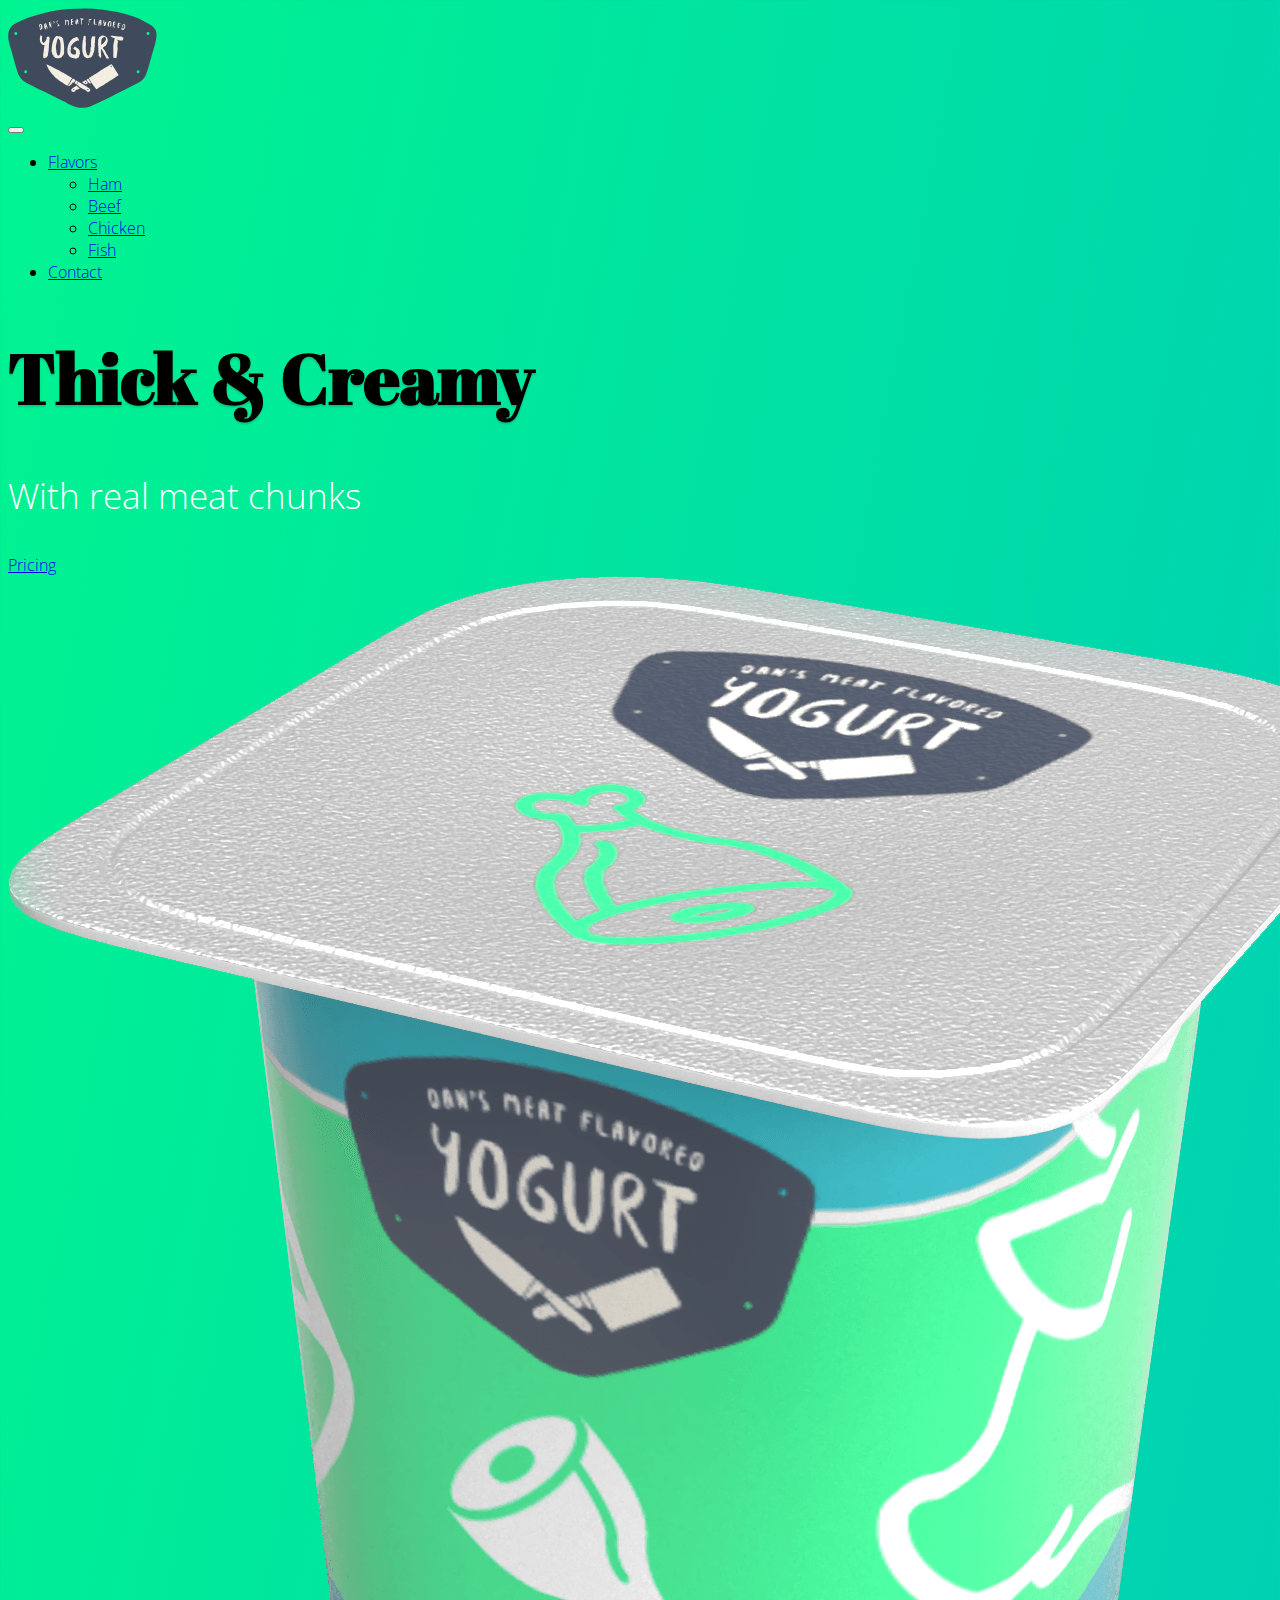
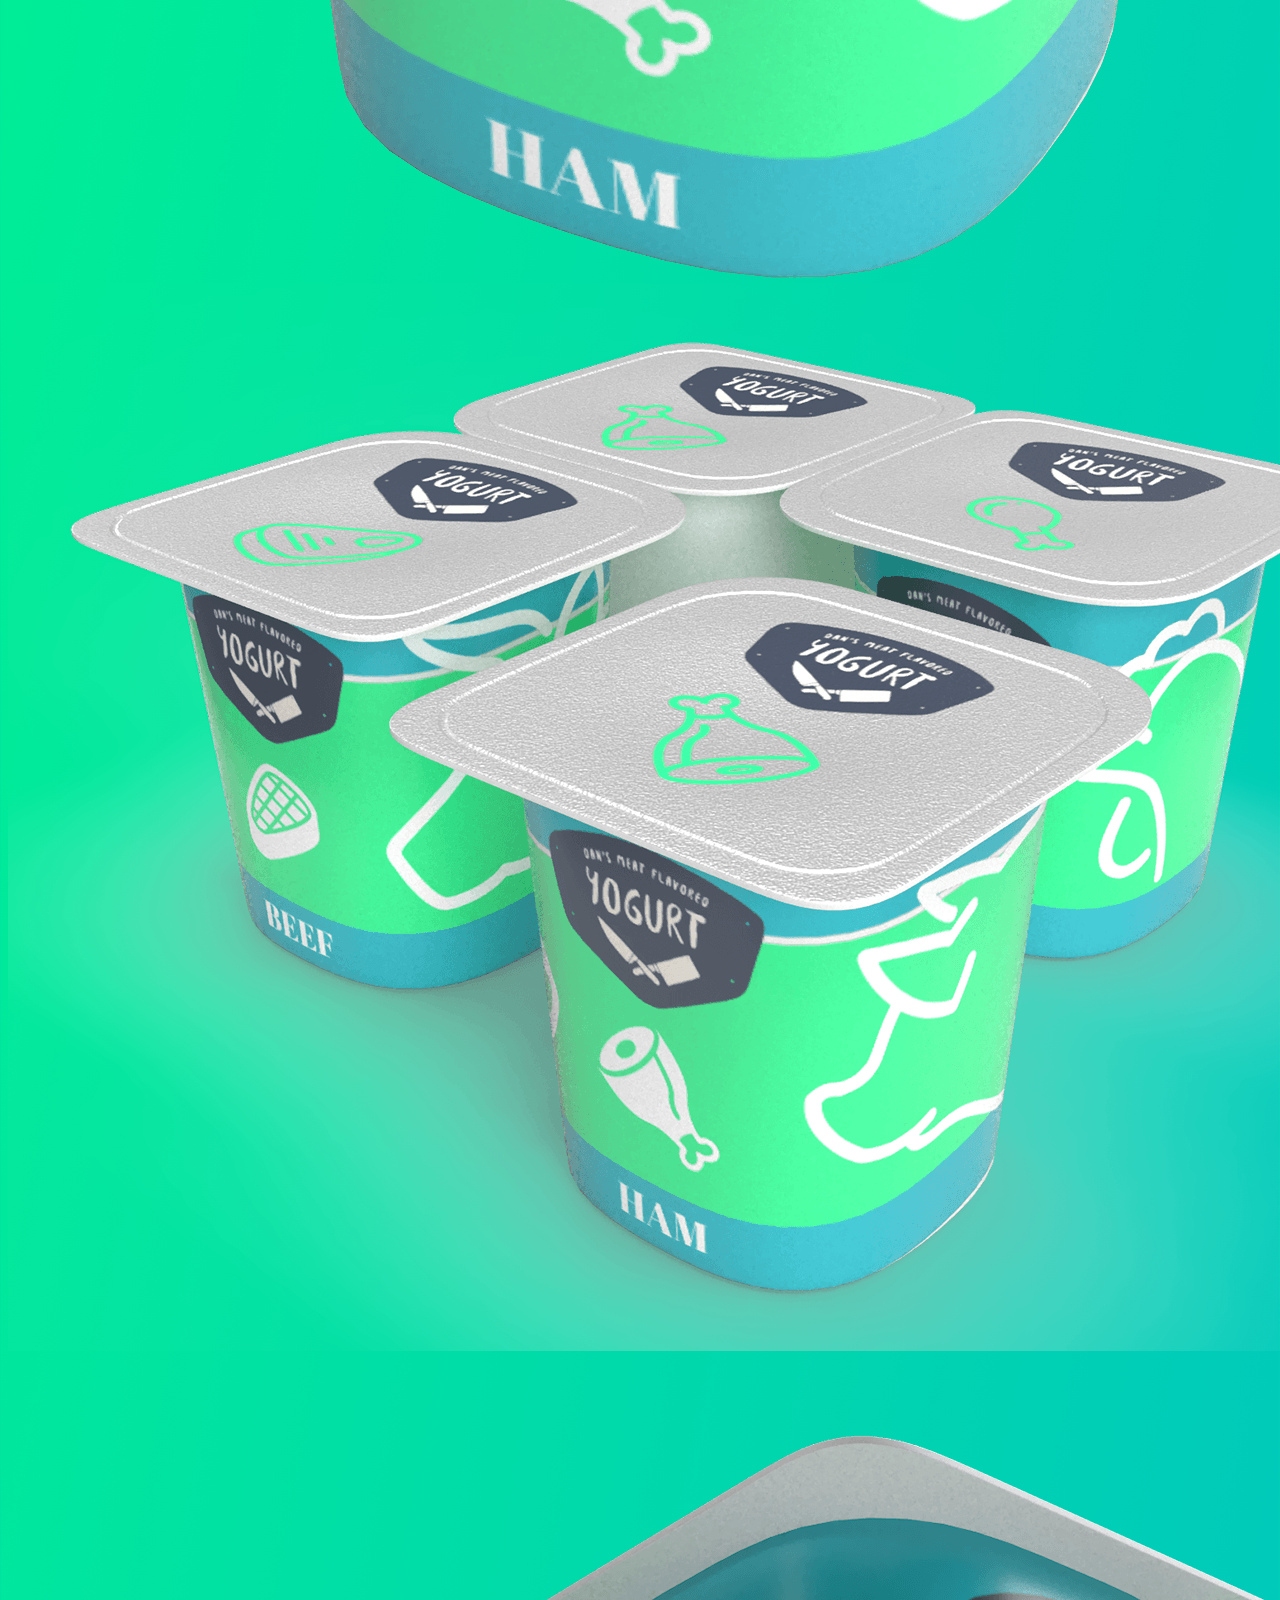
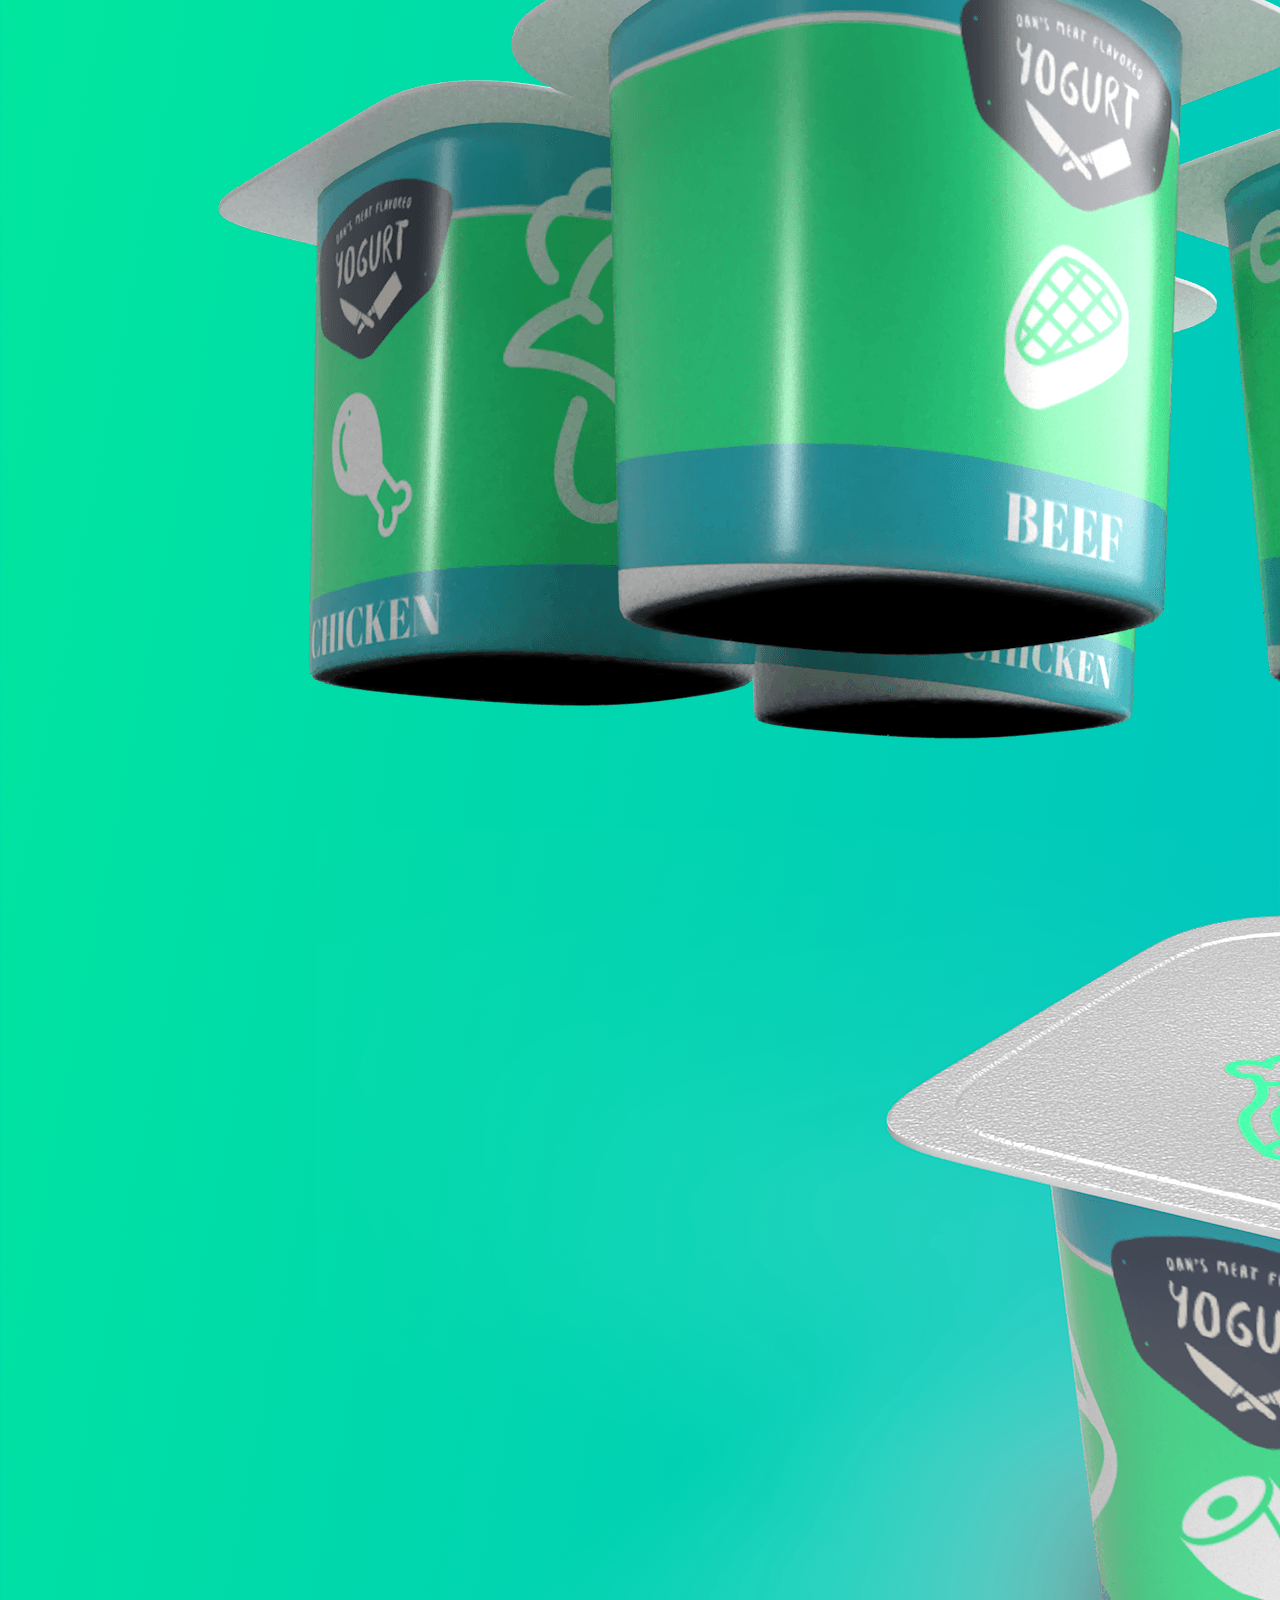
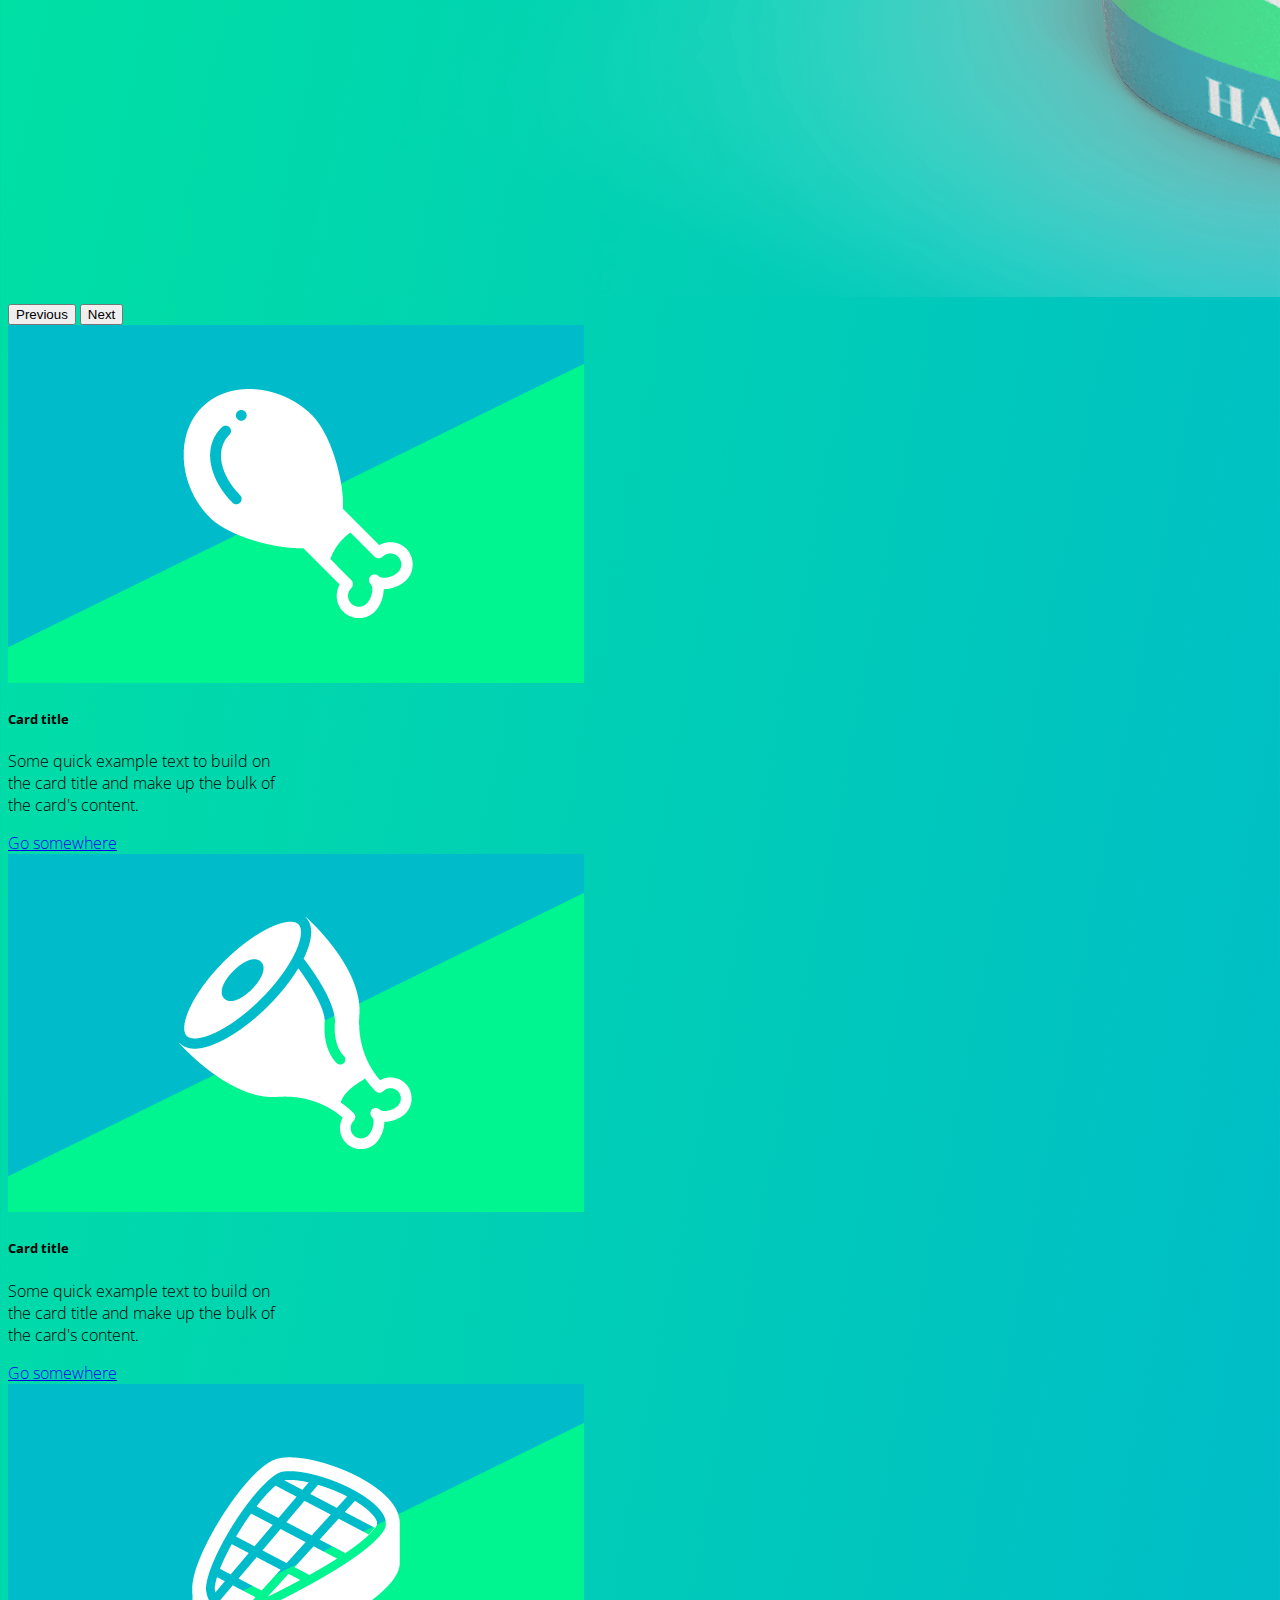
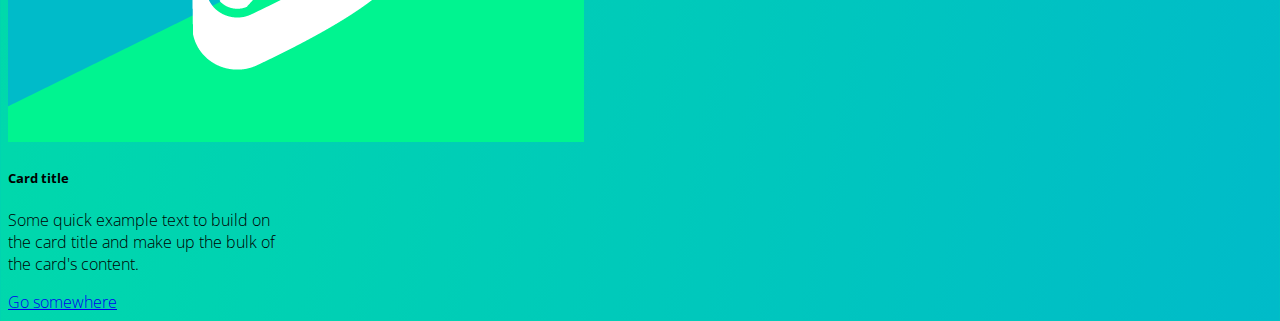
==== Project4/index.html @ e426e1fa "nav style" ====
<!DOCTYPE html>
<html lang="en">

<head>
  <meta charset="UTF-8">
  <meta http-equiv="X-UA-Compatible" content="IE=edge">
  <meta name="viewport" content="width=device-width, initial-scale=1.0">
  <title>Document</title>
  <link href="https://cdn.jsdelivr.net/npm/bootstrap@5.1.3/dist/css/bootstrap.min.css" rel="stylesheet" integrity="sha384-1BmE4kWBq78iYhFldvKuhfTAU6auU8tT94WrHftjDbrCEXSU1oBoqyl2QvZ6jIW3" crossorigin="anonymous">
  <link rel="preconnect" href="https://fonts.googleapis.com">
  <link rel="preconnect" href="https://fonts.gstatic.com" crossorigin>
  <link href="https://fonts.googleapis.com/css2?family=Abril+Fatface&family=Open+Sans:wght@300;700&display=swap" rel="stylesheet">
  <link rel="stylesheet" href="style.css">
</head>

<body>

  <div class="container">

    <nav class="navbar navbar-expand-lg navbar-dark">

      <div class="container-fluid">

        <nav class="navbar navbar-light">
          <div class="container">
            <a class="navbar-brand" href="index.html">
              <img src="images/logo-dans-meat-yogurt.svg" alt="Dan's meat yogurt logo" height="100" width="auto">
            </a>
          </div>
        </nav>

        <button class="navbar-toggler" type="button" data-bs-toggle="collapse" data-bs-target="#navbarSupportedContent"
        aria-controls="navbarSupportedContent" aria-expanded="false" aria-label="Toggle navigation">

          <span class="navbar-toggler-icon"></span>
        
        </button>

        <div class="collapse navbar-collapse" id="navbarSupportedContent">

          <ul class="navbar-nav ms-auto">

            <li class="nav-item dropdown btn btn-outline-light me-4" style="width: 110px;">
              <a class="nav-link dropdown-toggle text-white" href="#" id="navbarDropdown" role="button" data-bs-toggle="dropdown" aria-expanded="true">Flavors</a>

              <ul class="dropdown-menu" aria-labelledby="navbarDropdown">
                <li><a class="dropdown-item" href="#">Ham</a></li>
                <li><a class="dropdown-item" href="#">Beef</a></li>
                <li><a class="dropdown-item" href="#">Chicken</a></li>
                <li><a class="dropdown-item" href="#">Fish</a></li>
              </ul>
            </li>

            <li class="nav-item btn btn-outline-light" style="width: 110px;">
              <a class="nav-link text-white" href="#">Contact</a>
            </li>

          </ul>

        </div>

      </div>

    </nav>

    <div class="jumbotron mt-5">

      <div class="row">

        <div class="col-12 col-md-7 text-center text-md-start">

          <h1 class="display-3 text-white drop-shadow">Thick & Creamy</h1>

          <p class="lead">With real meat chunks</p>

          <a class="btn btn-outline-light btn-lg mt-4 px-5 py-3 mb-5 mb-md-0" href="#" role="button">Pricing</a>

        </div>

        <div class="col-12 col-md-5">

          <img src="images/hero1.png" class="img-fluid" alt="Dan's meat yoguts">

        </div>

      </div>

    </div>

    <div id="carouselExampleControls" class="carousel slide" data-bs-ride="carousel">

      <div class="carousel-inner">

        <div class="carousel-item active">
          <img src="images/yogurt-1.png" class="d-block w-100" alt="...">
        </div>

        <div class="carousel-item">
          <img src="images/yogurt-2.png" class="d-block w-100" alt="...">
        </div>

        <div class="carousel-item">
          <img src="images/yogurt-3.png" class="d-block w-100" alt="...">
        </div>

      </div>

      <button class="carousel-control-prev" type="button" data-bs-target="#carouselExampleControls" data-bs-slide="prev">

        <span class="carousel-control-prev-icon" aria-hidden="true"></span>
        <span class="visually-hidden">Previous</span>

      </button>

      <button class="carousel-control-next" type="button" data-bs-target="#carouselExampleControls" data-bs-slide="next">

        <span class="carousel-control-next-icon" aria-hidden="true"></span>
        <span class="visually-hidden">Next</span>

      </button>

    </div>

    <div class="card" style="width: 18rem;">

      <img src="images/product1.png" class="card-img-top" alt="...">

      <div class="card-body">

        <h5 class="card-title">Card title</h5>

        <p class="card-text">Some quick example text to build on the card title and make up the bulk of the card's content.</p>

        <a href="#" class="btn btn-primary">Go somewhere</a>

      </div>

    </div>

    <div class="card" style="width: 18rem;">

      <img src="images/product2.png" class="card-img-top" alt="...">

      <div class="card-body">

        <h5 class="card-title">Card title</h5>

        <p class="card-text">Some quick example text to build on the card title and make up the bulk of the card's content.</p>

        <a href="#" class="btn btn-primary">Go somewhere</a>

      </div>

    </div>

    <div class="card" style="width: 18rem;">

      <img src="images/product3.png" class="card-img-top" alt="...">

      <div class="card-body">

        <h5 class="card-title">Card title</h5>

        <p class="card-text">Some quick example text to build on the card title and make up the bulk of the card's content.</p>

        <a href="#" class="btn btn-primary">Go somewhere</a>

      </div>

    </div>

  </div>


  <script src="https://cdn.jsdelivr.net/npm/bootstrap@5.1.3/dist/js/bootstrap.bundle.min.js" integrity="sha384-ka7Sk0Gln4gmtz2MlQnikT1wXgYsOg+OMhuP+IlRH9sENBO0LRn5q+8nbTov4+1p" crossorigin="anonymous"></script>

  <script src="https://cdn.jsdelivr.net/npm/@popperjs/core@2.10.2/dist/umd/popper.min.js" integrity="sha384-7+zCNj/qJ95wo16oMtfsKbZ9ccEh31eOz1HGyDuCQ6wgnyJNSYdrPa03rtR1zdB" crossorigin="anonymous"></script>

  <script src="https://cdn.jsdelivr.net/npm/bootstrap@5.1.3/dist/js/bootstrap.min.js" integrity="sha384-QJHtvGhmr9XOIpI6YVutG+2QOK9T+ZnN4kzFN1RtK3zEFEIsxhlmWl5/YESvpZ13" crossorigin="anonymous"></script>

</body>

</html>
---- Project4/style.css ----
body {
    font-family: 'Open Sans', sans-serif;
    font-weight: 300;
    background-image: linear-gradient(to bottom right, #00F490, #00BBC9);
}

h1 {
    font-family: 'Abril Fatface', cursive;
    font-size: 4.375rem;
}

.drop-shadow {
    text-shadow: 0px 2px 2px rgba(0, 0, 0, 0.153);
}

.lead {
    color: white;
    font-size: 2.2rem;
}

.btn-outline-light {
    border-color: white;
}

.btn-outline-light:hover {
    background-color: rgba(255, 255, 255, 0.201);
}
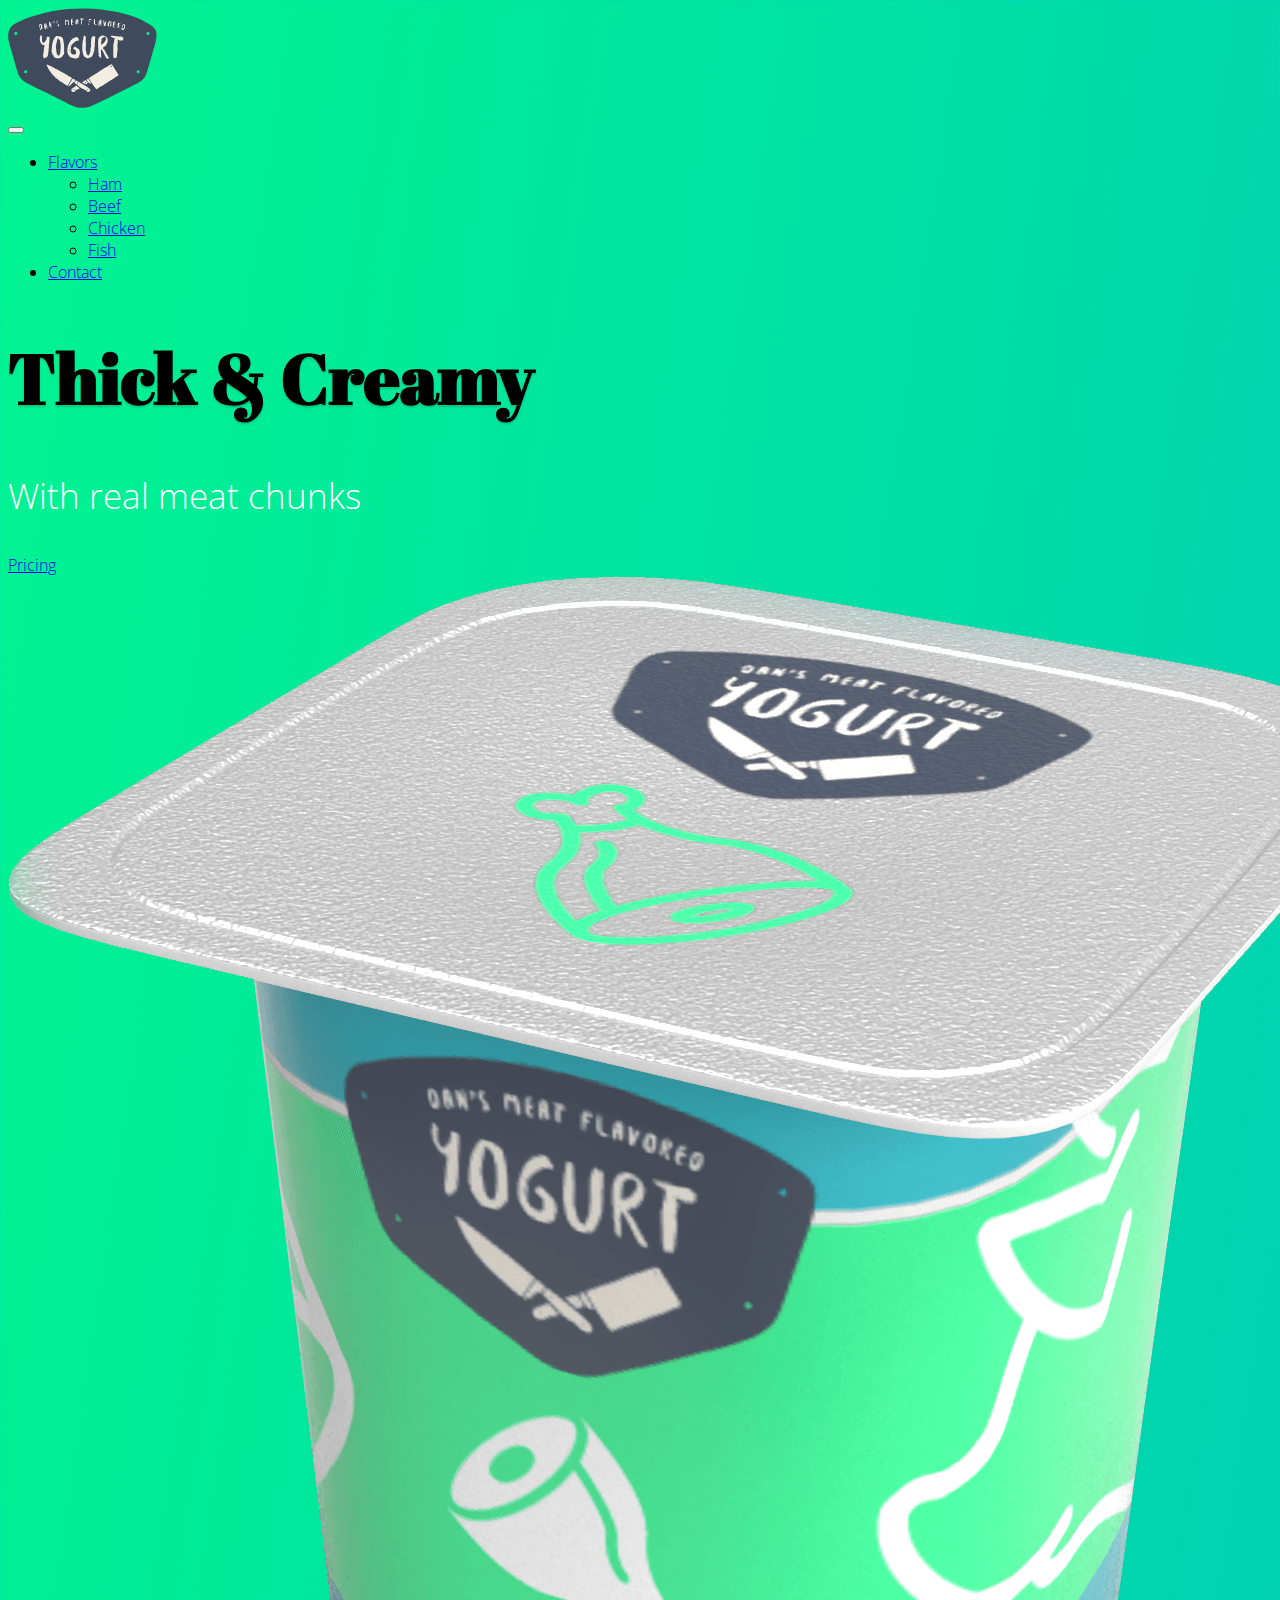
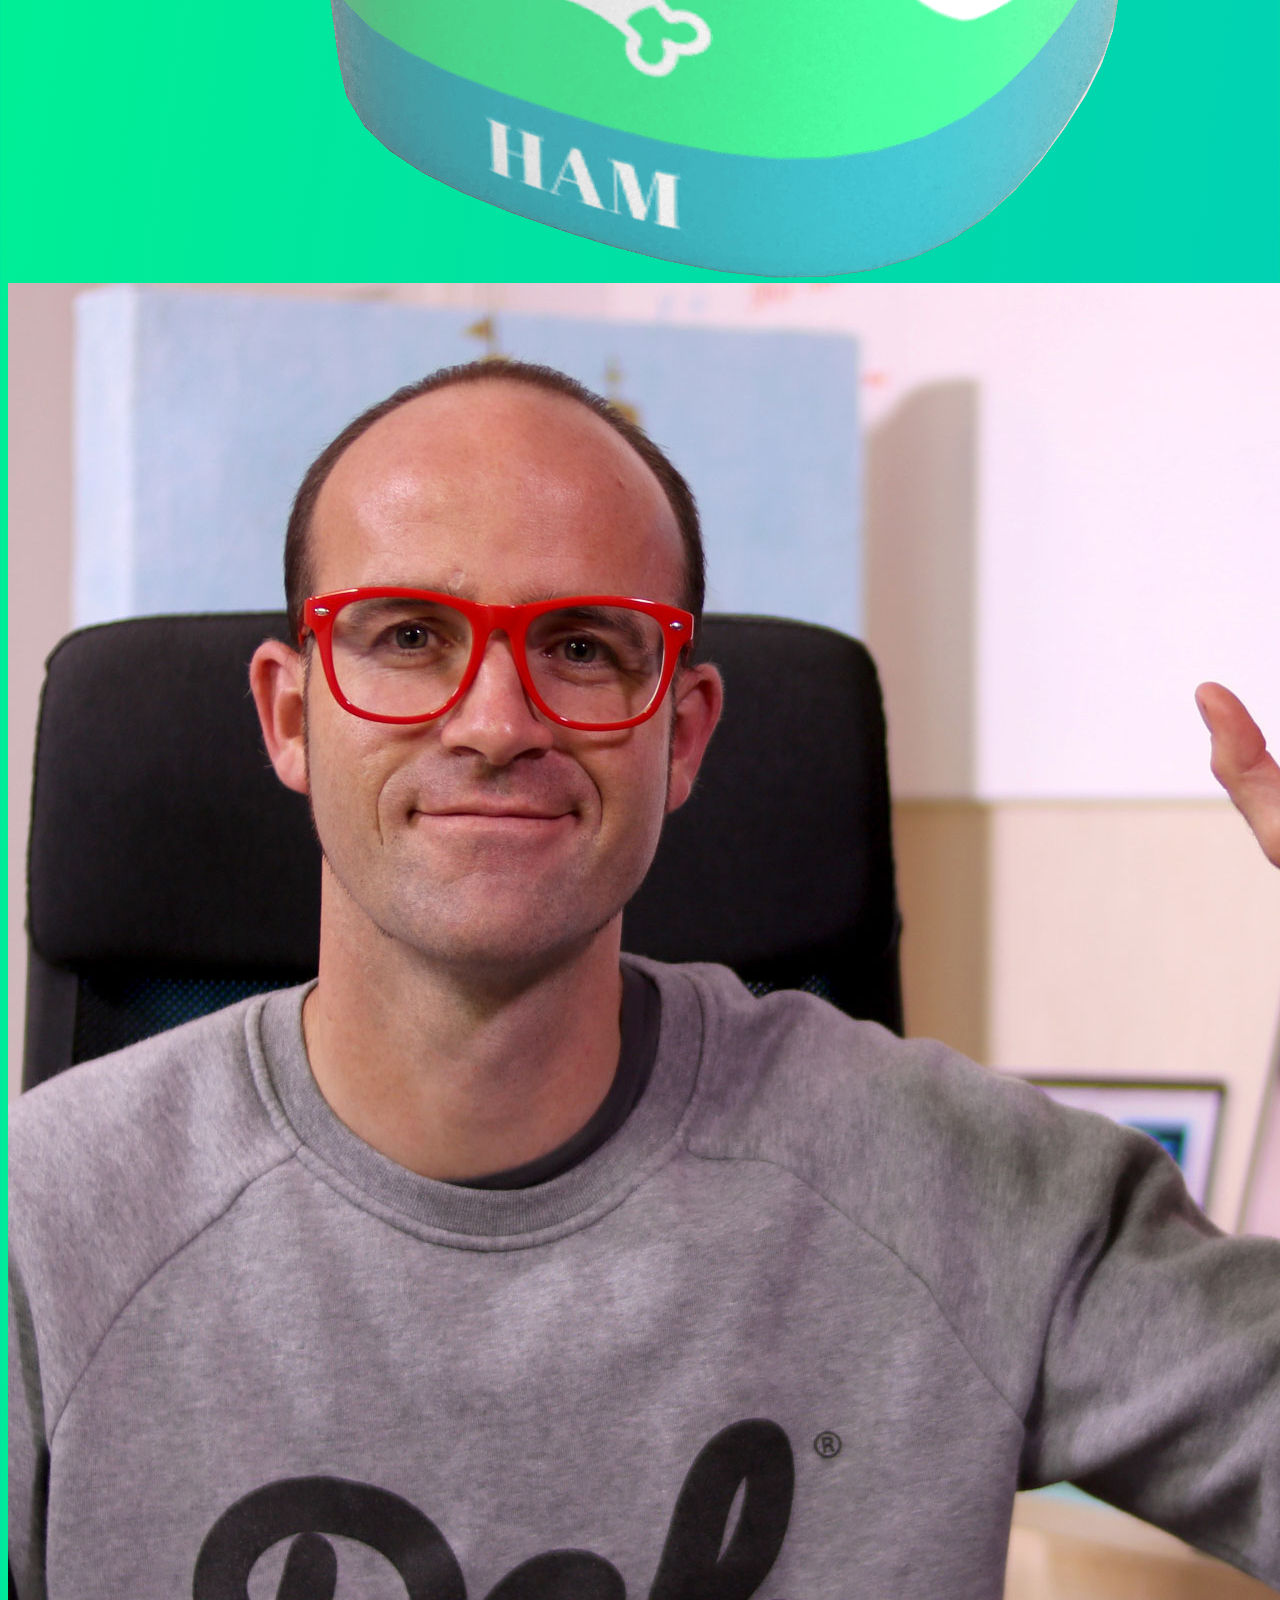
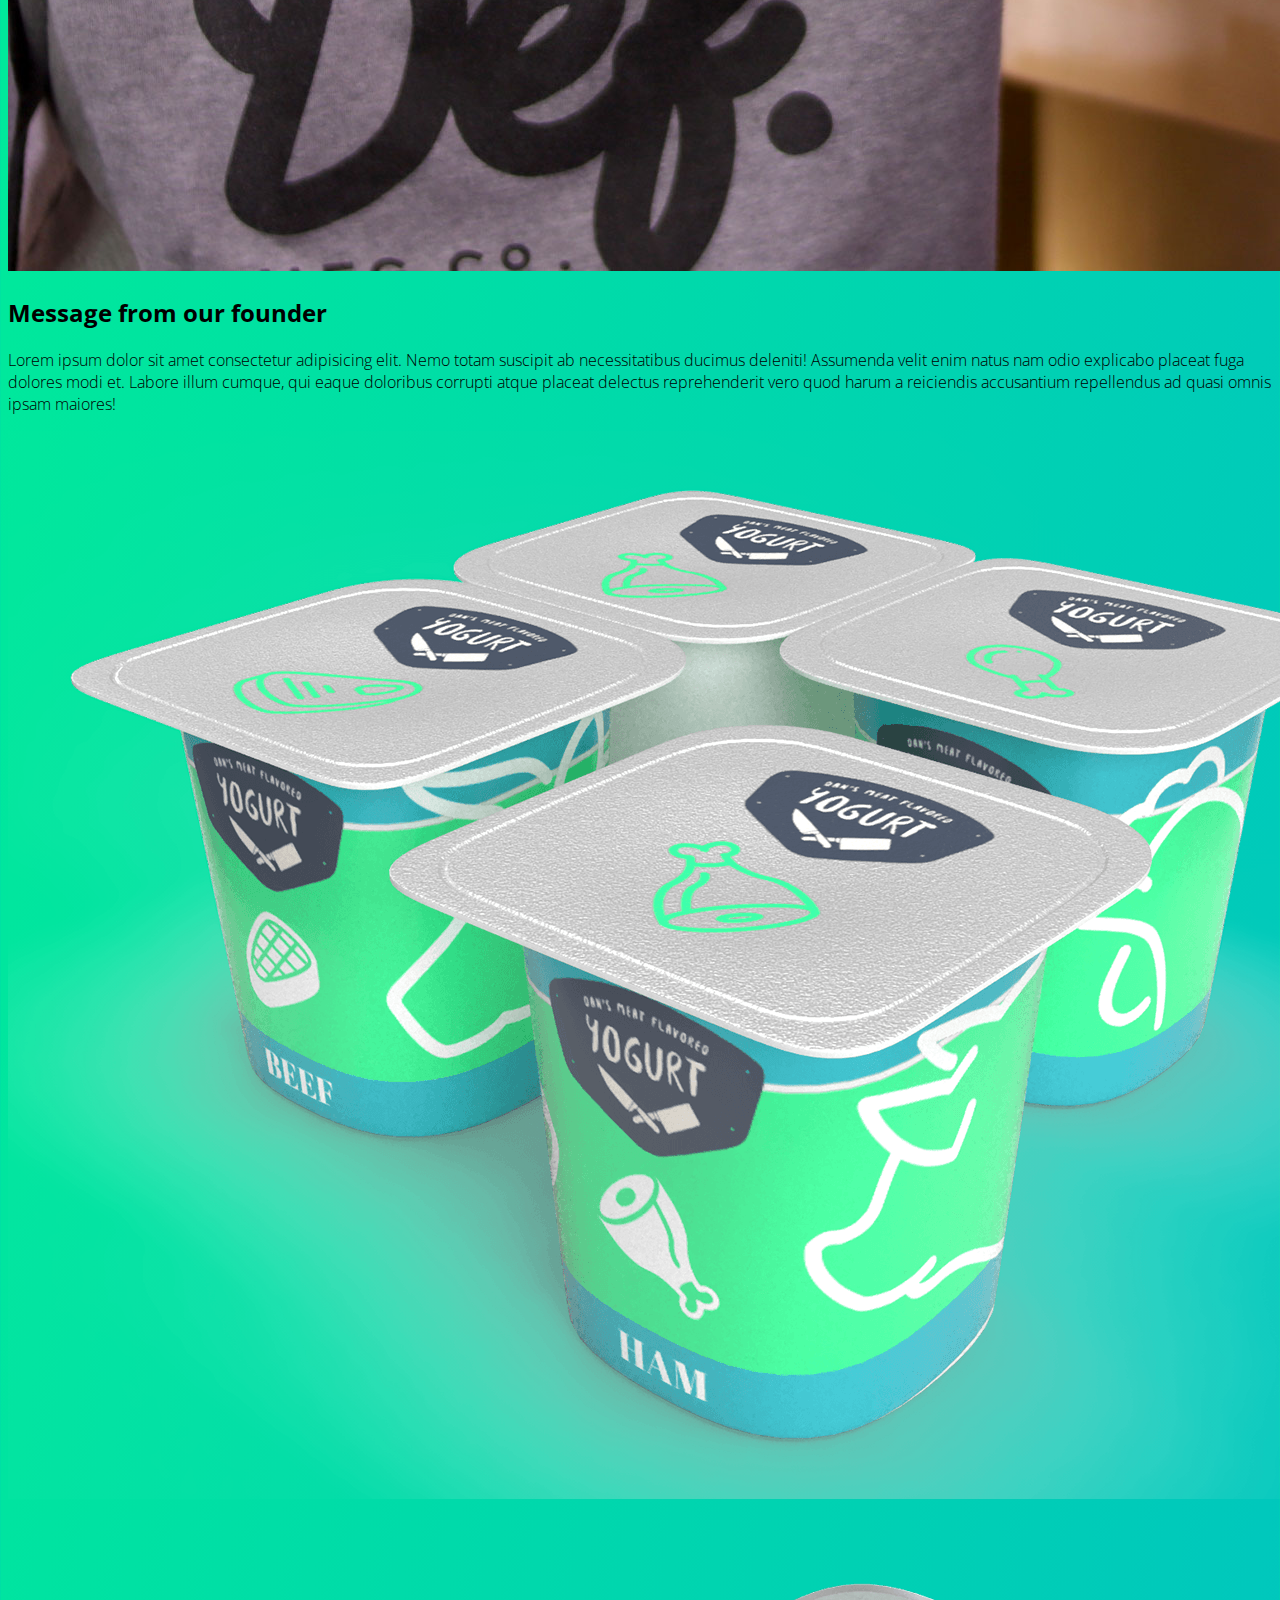
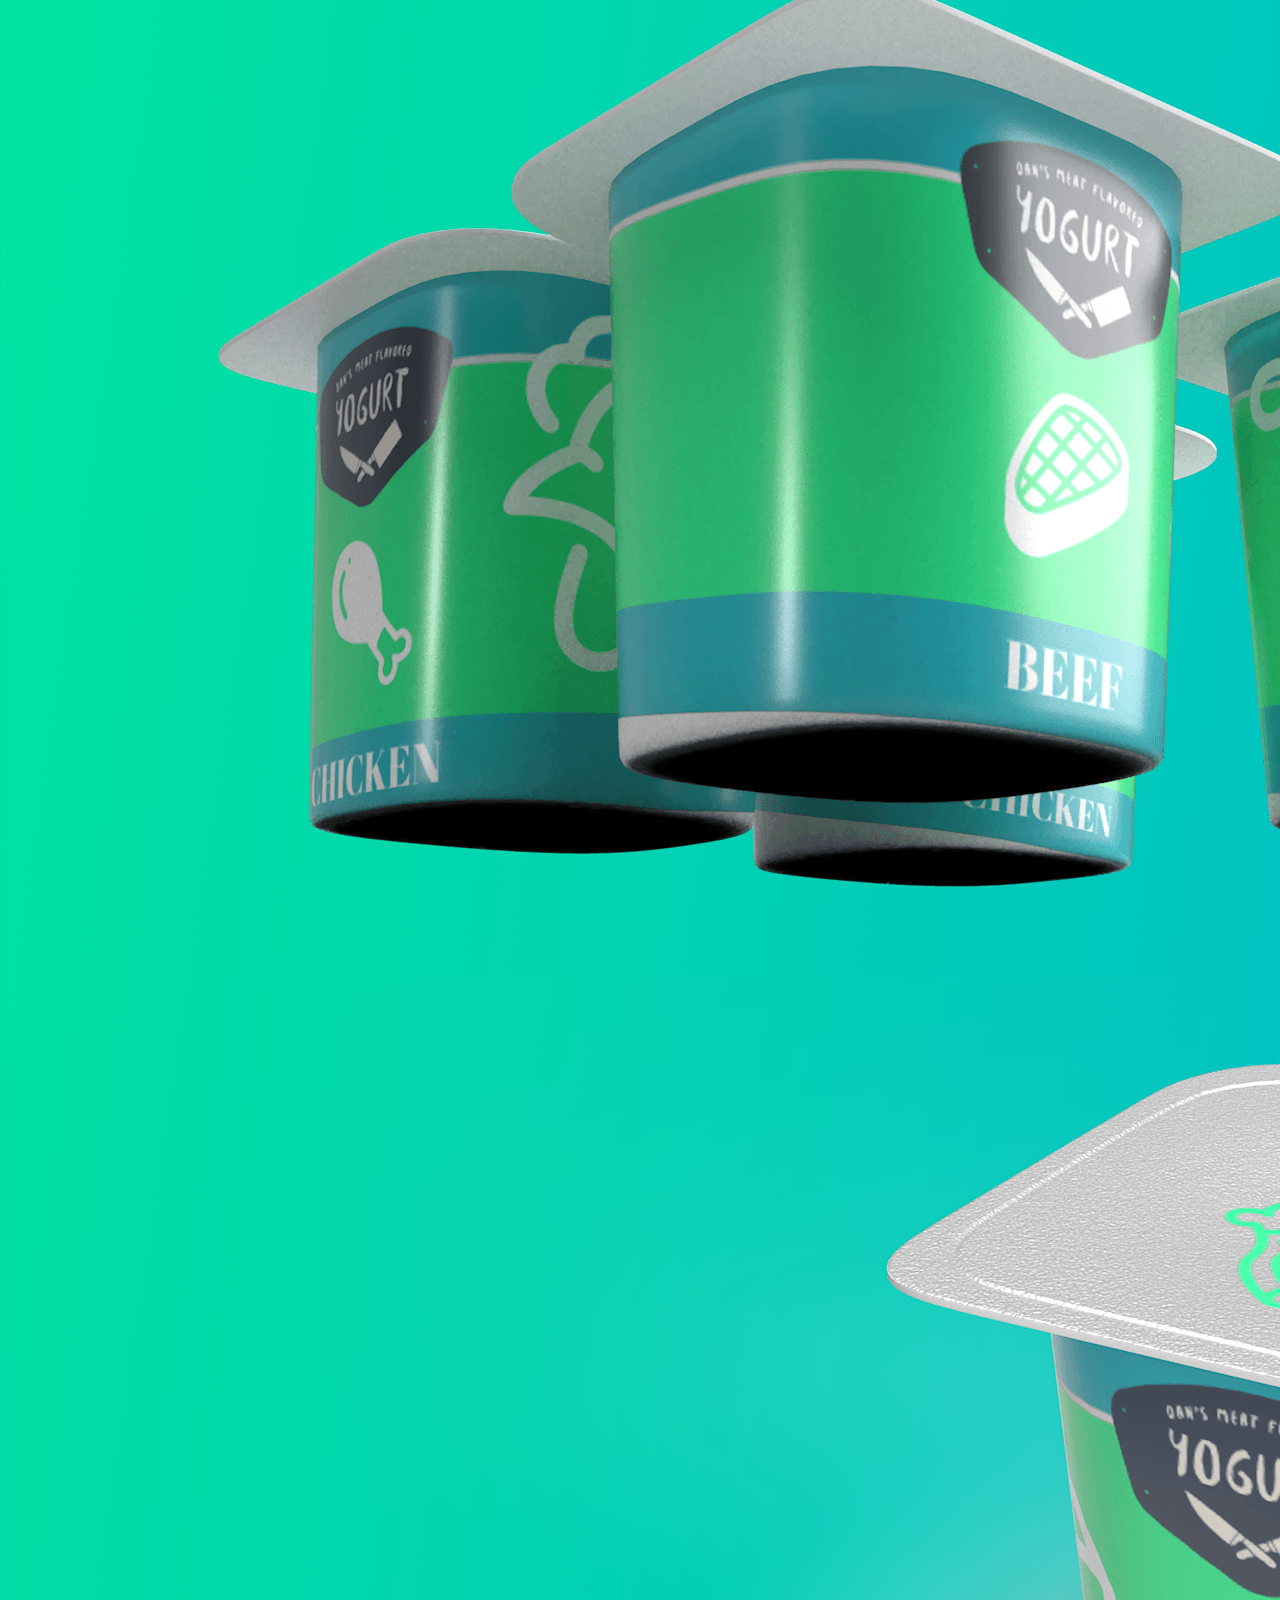
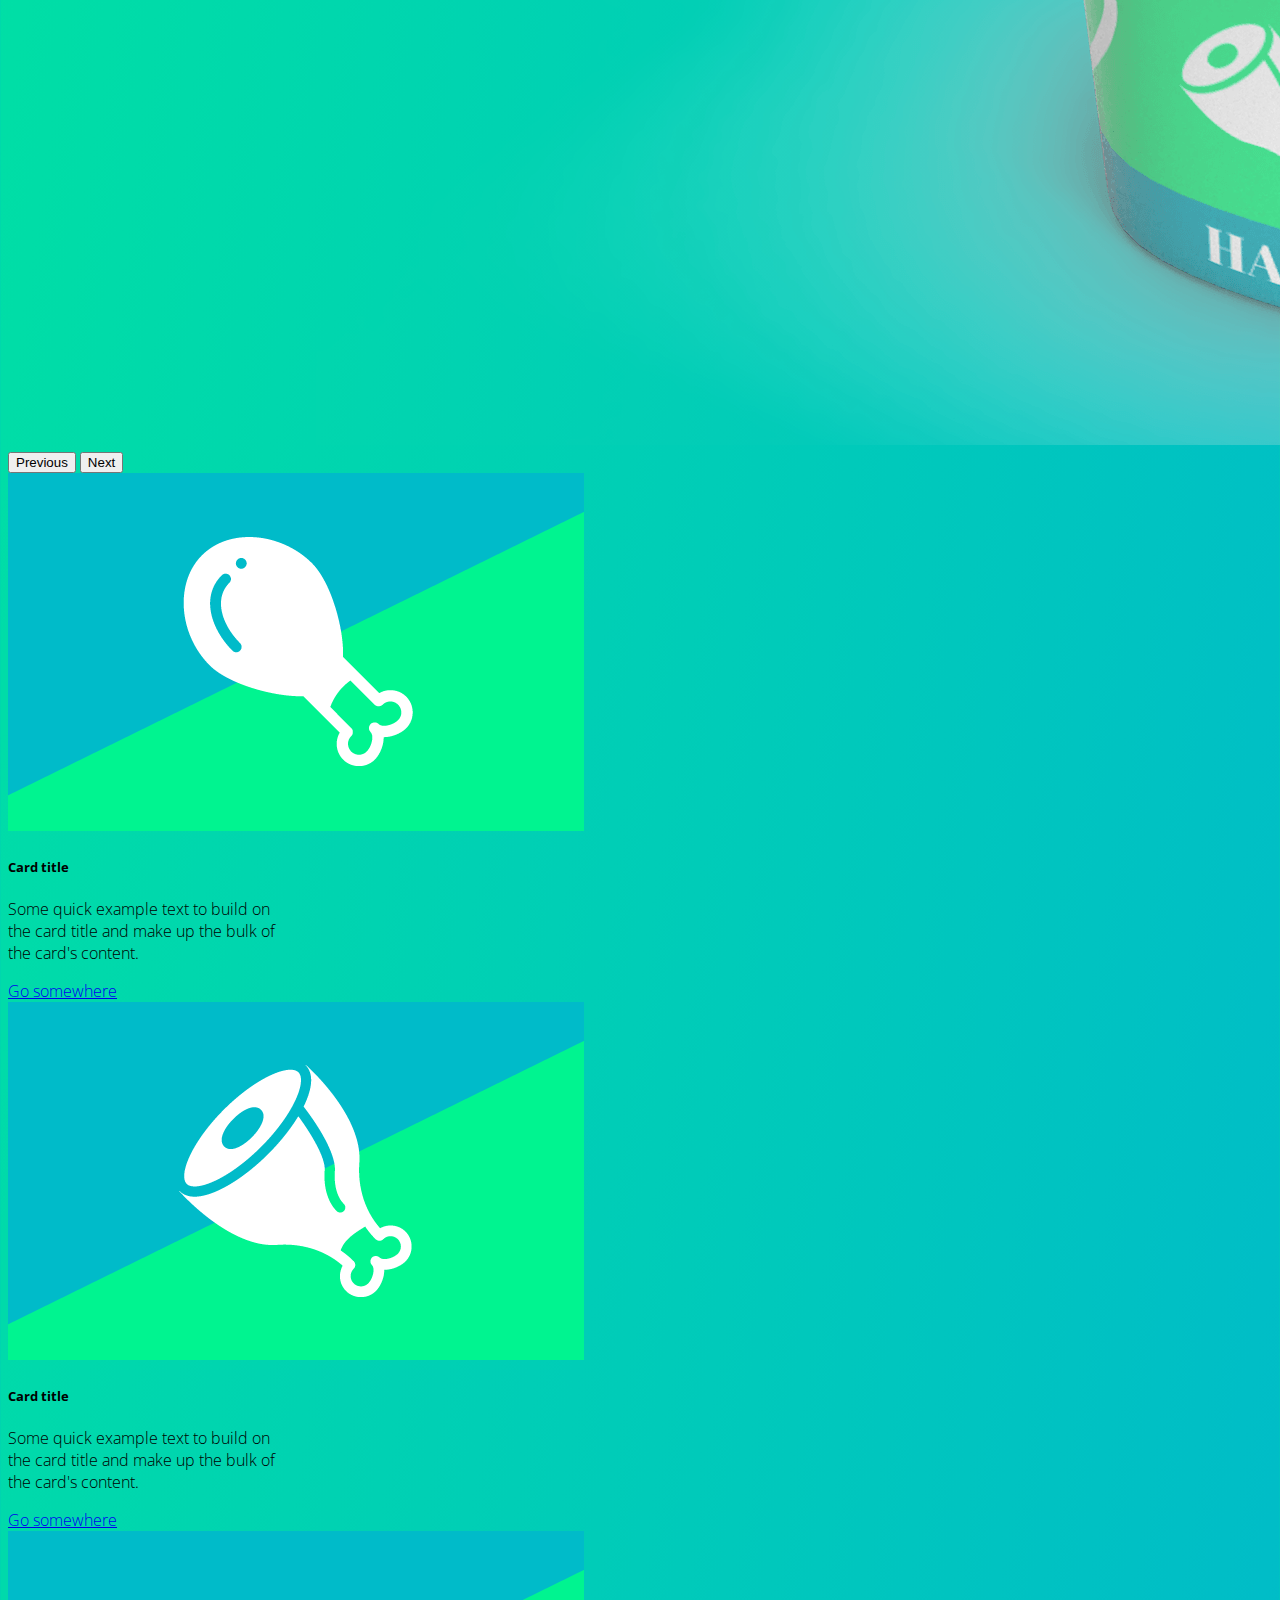
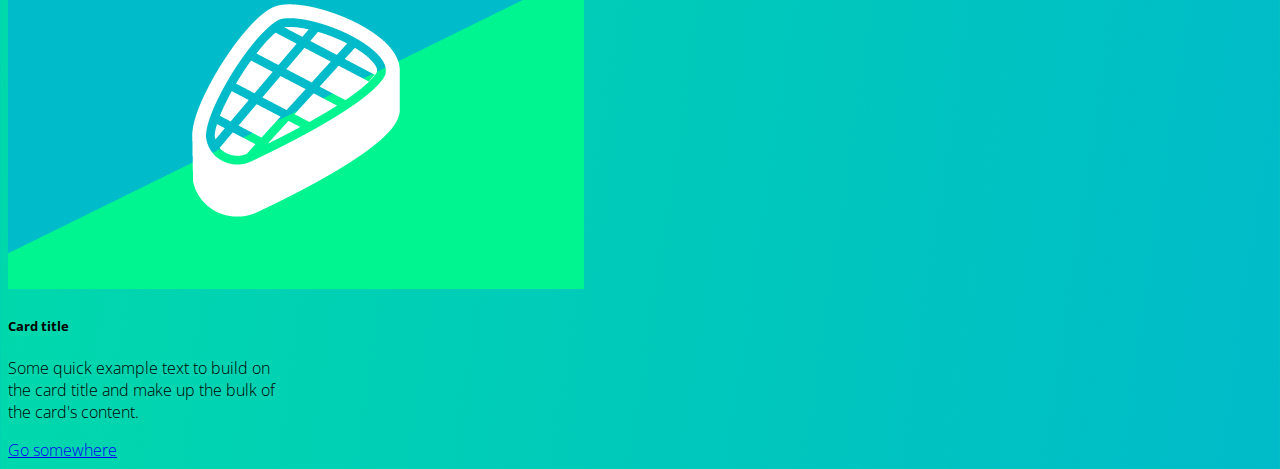
==== commit 8cd41bba: "col image" ====
--- a/Project4/index.html
+++ b/Project4/index.html
@@ -17,7 +17,7 @@
 
   <div class="container">
 
-    <nav class="navbar navbar-expand-lg navbar-dark">
+    <nav class="navbar navbar-expand-lg navbar-dark sticky-top">
 
       <div class="container-fluid">
 
@@ -38,10 +38,10 @@
 
         <div class="collapse navbar-collapse" id="navbarSupportedContent">
 
-          <ul class="navbar-nav ms-auto">
+          <ul class="navbar-nav ms-auto float-end">
 
             <li class="nav-item dropdown btn btn-outline-light me-4" style="width: 110px;">
-              <a class="nav-link dropdown-toggle text-white" href="#" id="navbarDropdown" role="button" data-bs-toggle="dropdown" aria-expanded="true">Flavors</a>
+              <a class="nav-link dropdown-toggle text-white" href="#" id="navbarDropdown" role="button" data-bs-toggle="dropdown" aria-expanded="false">Flavors</a>
 
               <ul class="dropdown-menu" aria-labelledby="navbarDropdown">
                 <li><a class="dropdown-item" href="#">Ham</a></li>
@@ -87,6 +87,28 @@
 
     </div>
 
+    <!-- Founders Message -->
+
+    <div class="row">
+
+      <div class="col-12 col-md-4">
+        <img src="images/headshot-dan.jpg" class="img-fluid" alt="Daniel Walter Scott">
+      </div>
+
+      <div class="col-12 col-md-8 bg-white p-5 d-flex align-items-center">
+
+        <div class="founder">
+
+          <h2>Message from our founder</h2>
+
+          <p>Lorem ipsum dolor sit amet consectetur adipisicing elit. Nemo totam suscipit ab necessitatibus ducimus deleniti! Assumenda velit enim natus nam odio explicabo placeat fuga dolores modi et. Labore illum cumque, qui eaque doloribus corrupti atque placeat delectus reprehenderit vero quod harum a reiciendis accusantium repellendus ad quasi omnis ipsam maiores!</p>
+
+        </div>
+
+      </div>
+
+    </div>
+
     <div id="carouselExampleControls" class="carousel slide" data-bs-ride="carousel">
 
       <div class="carousel-inner">
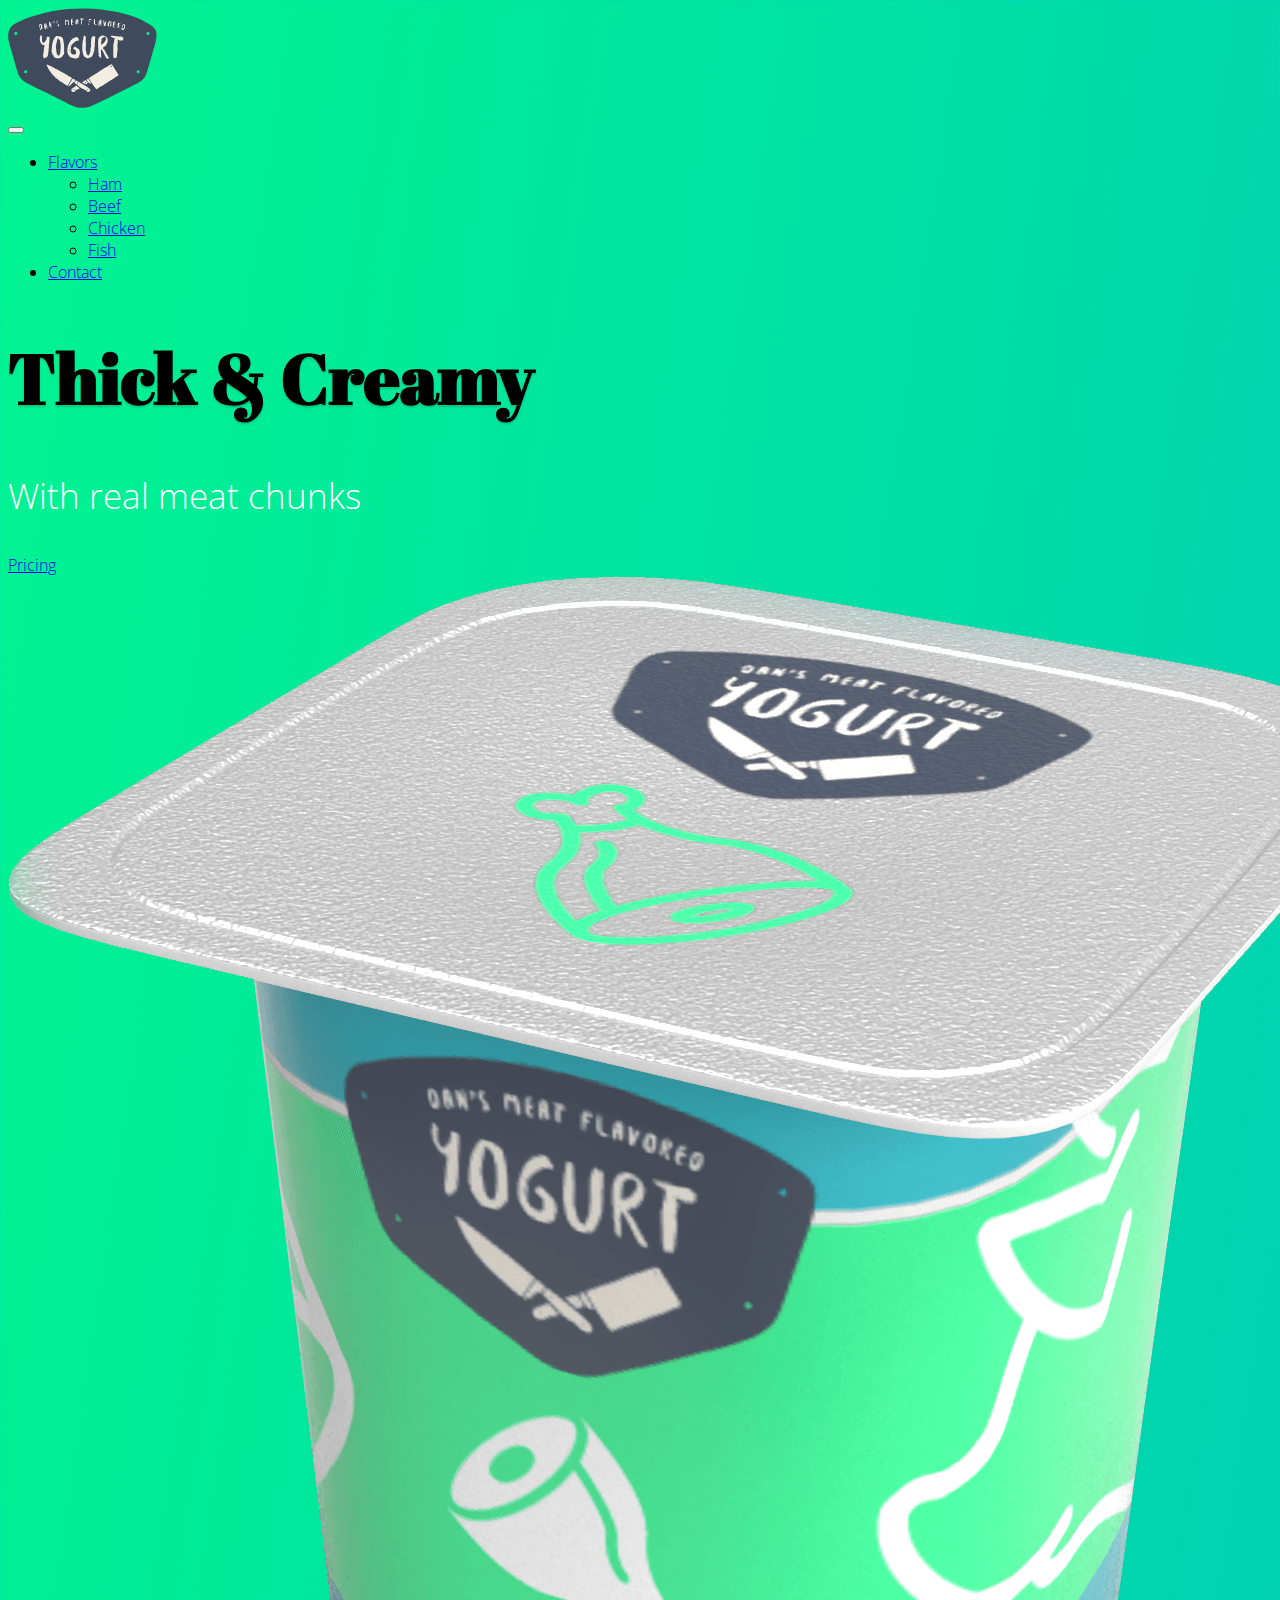
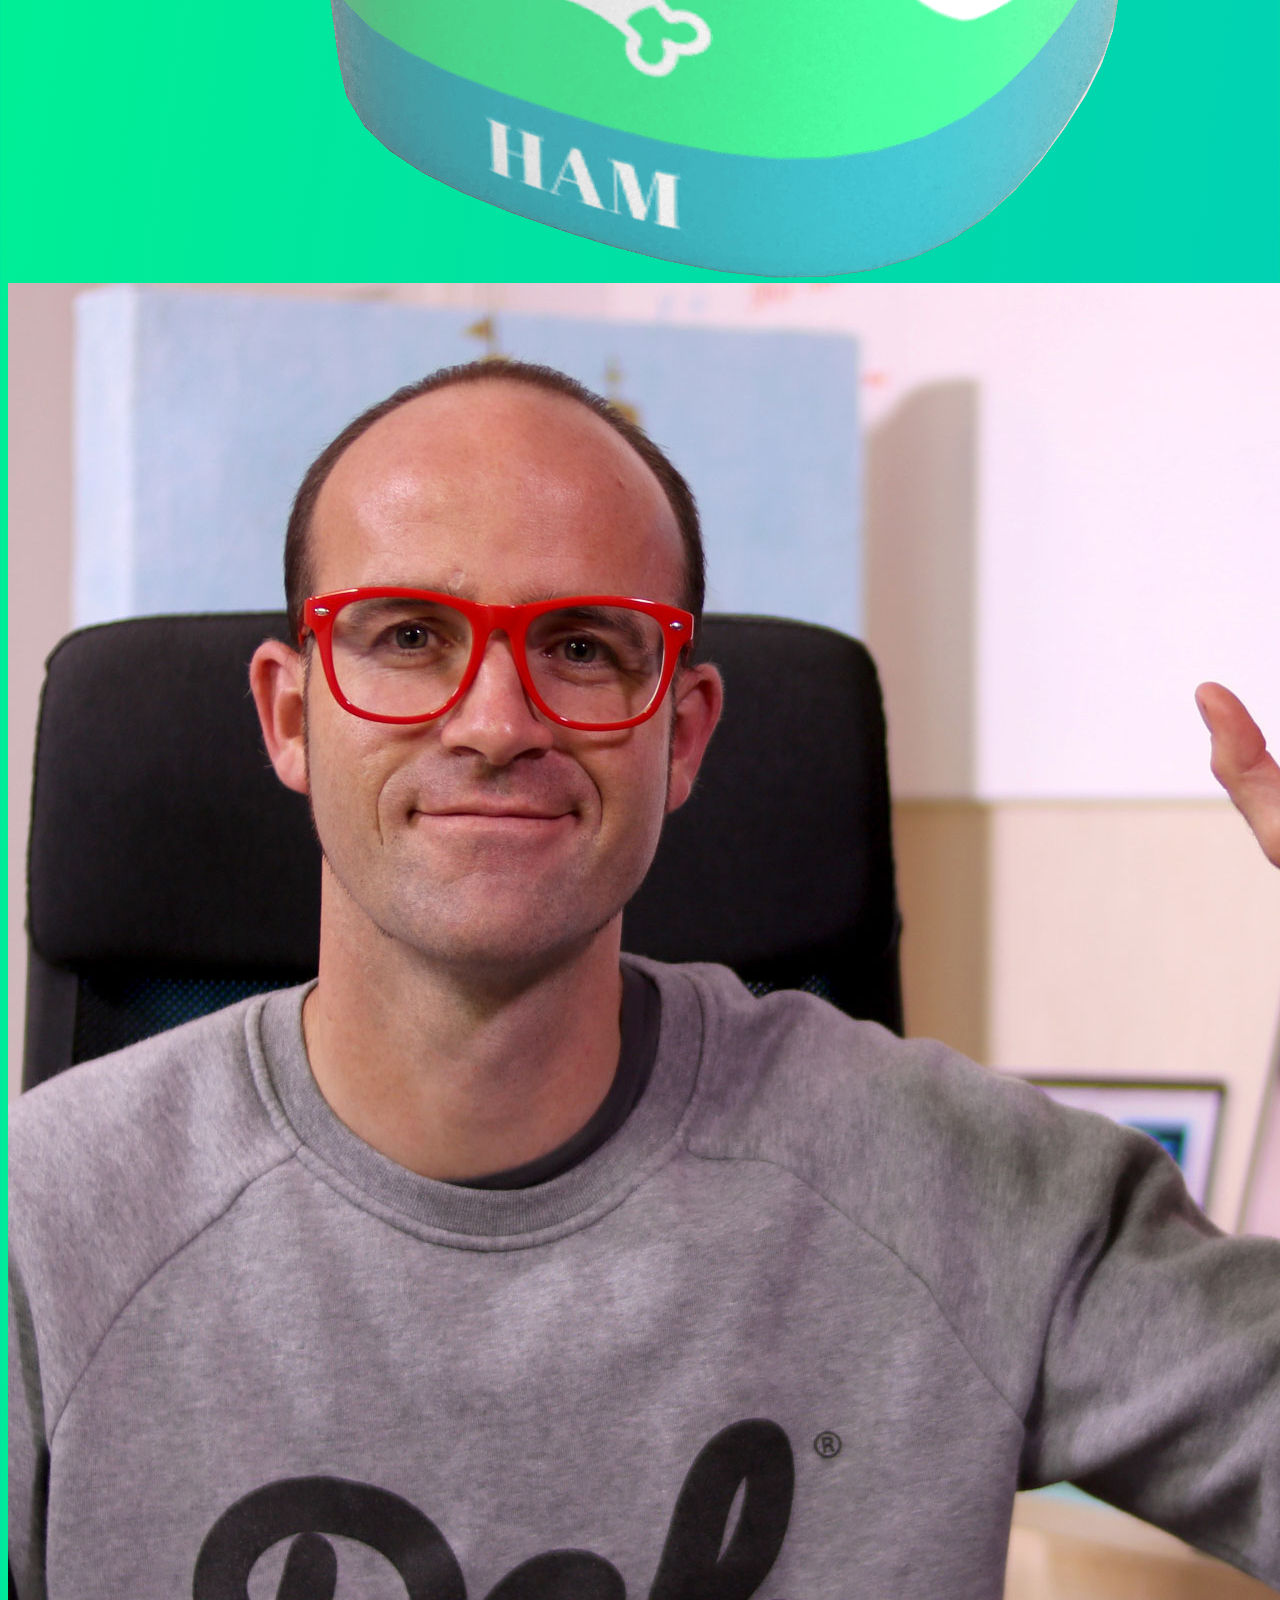
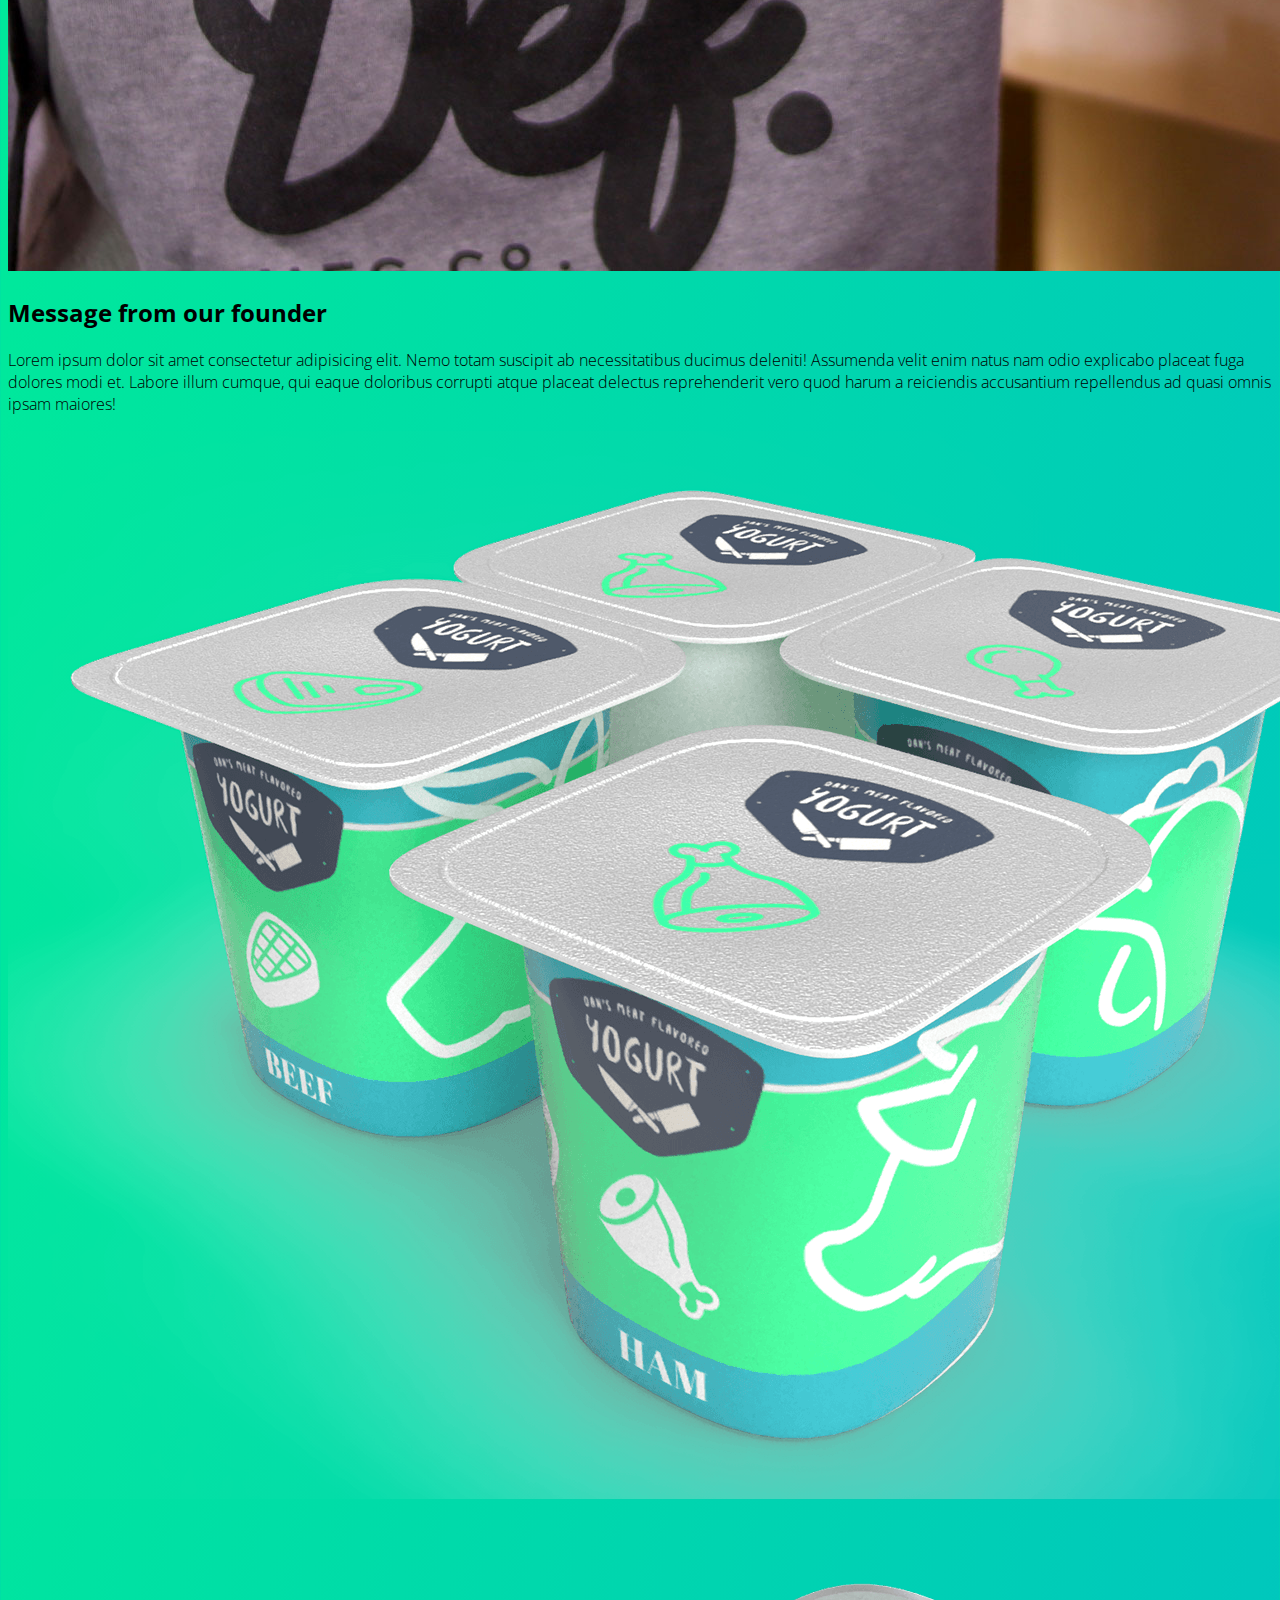
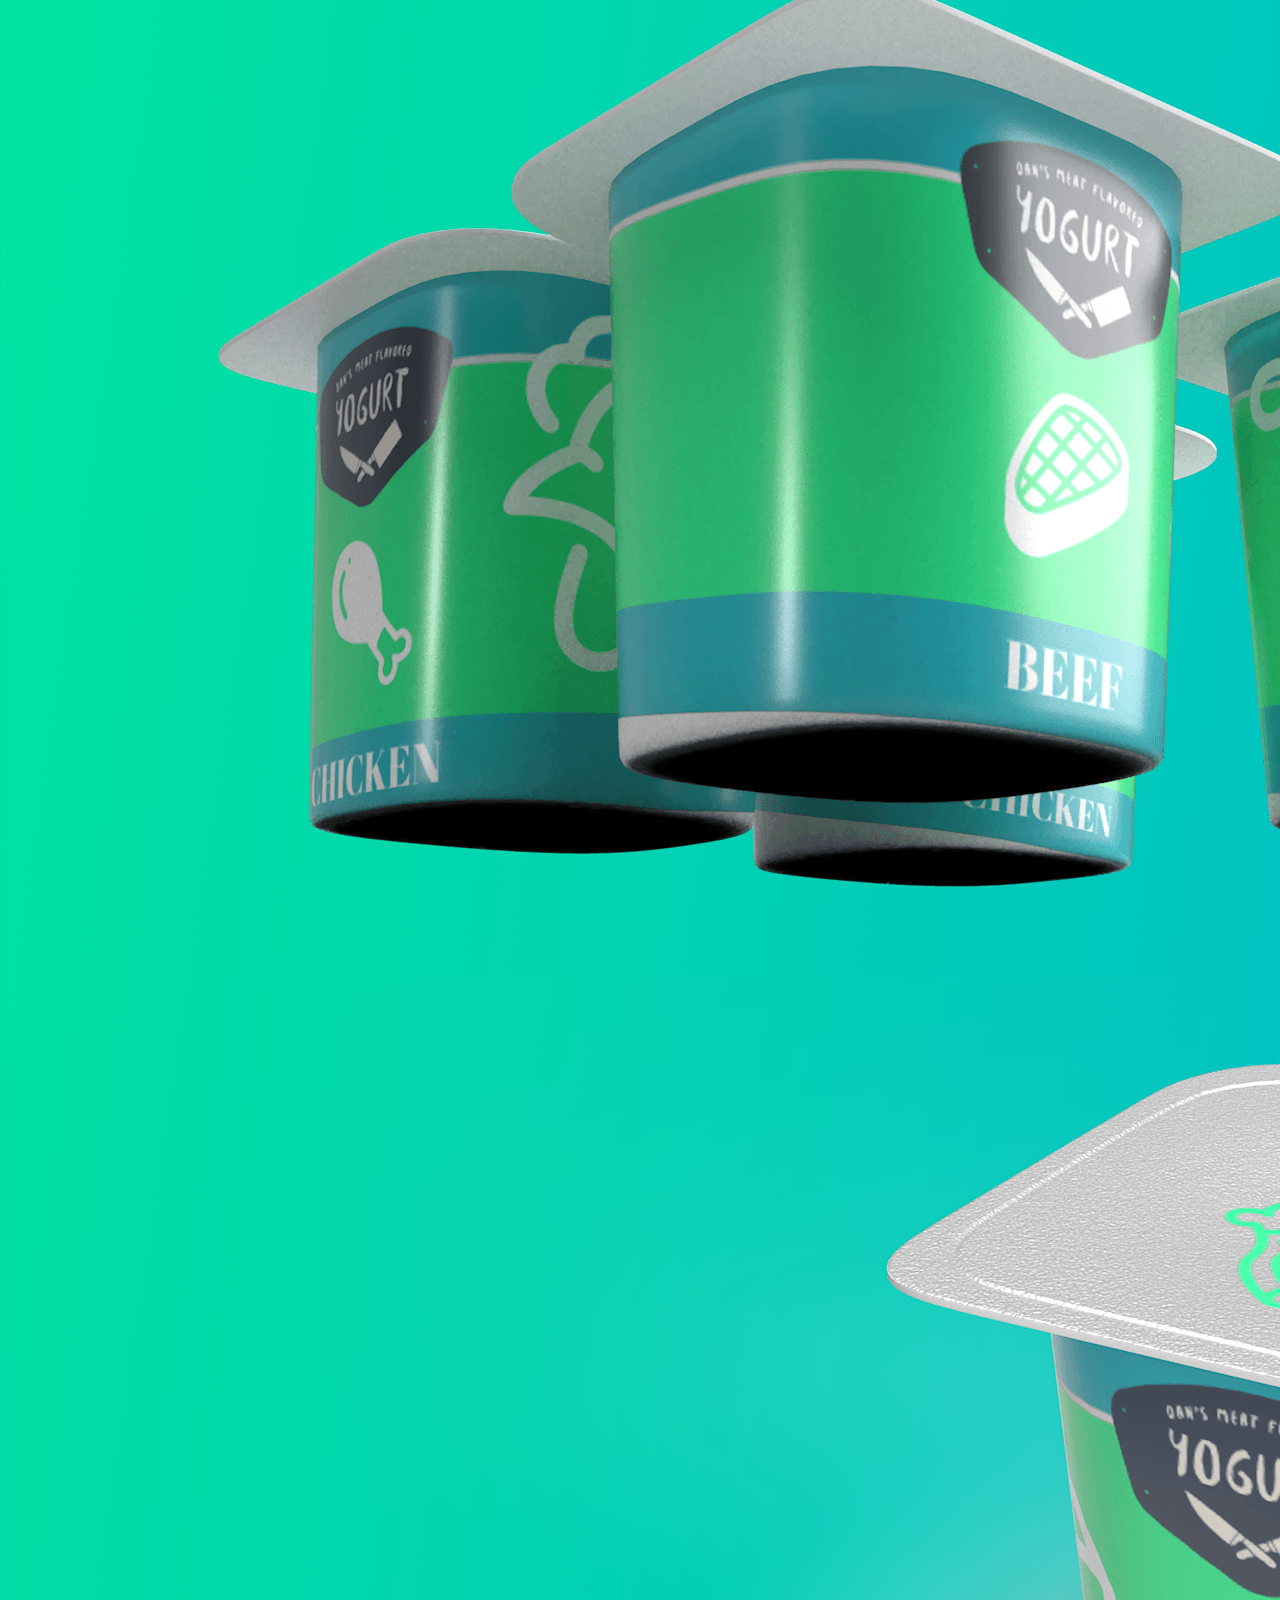
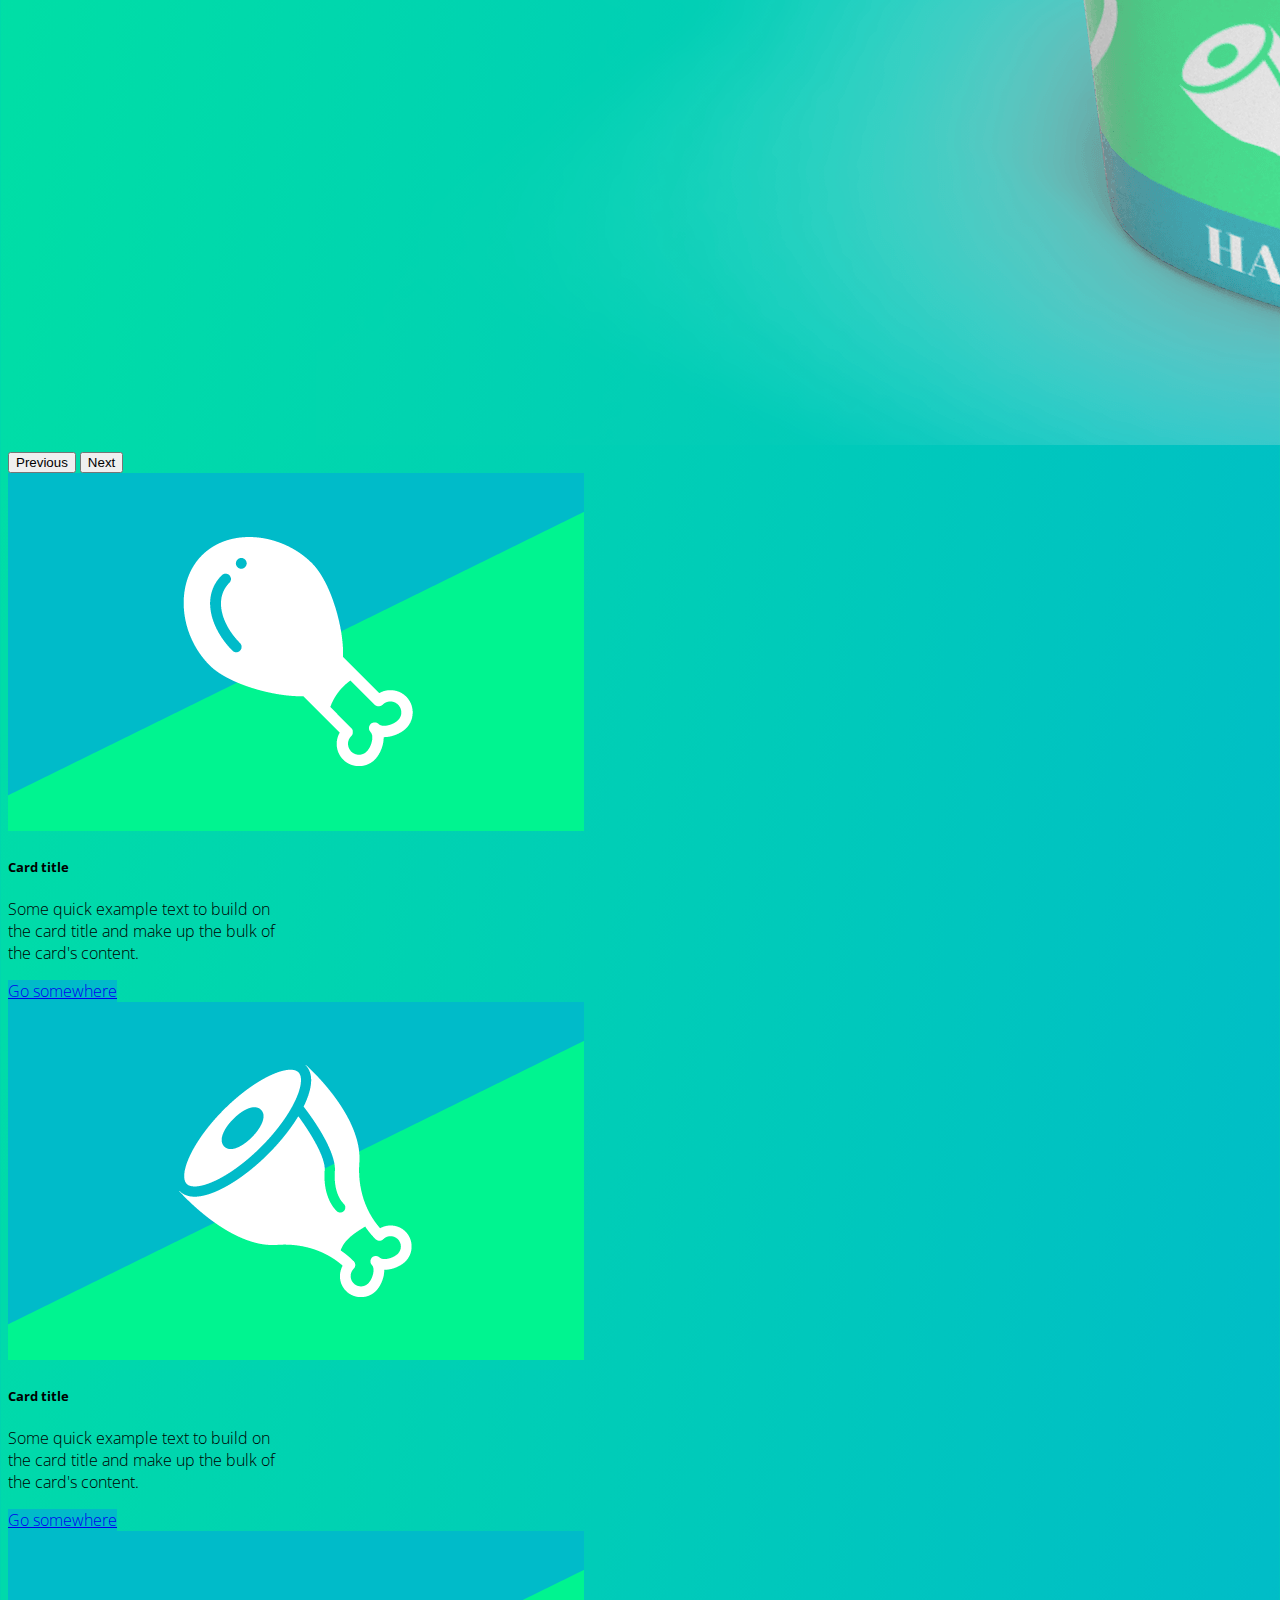
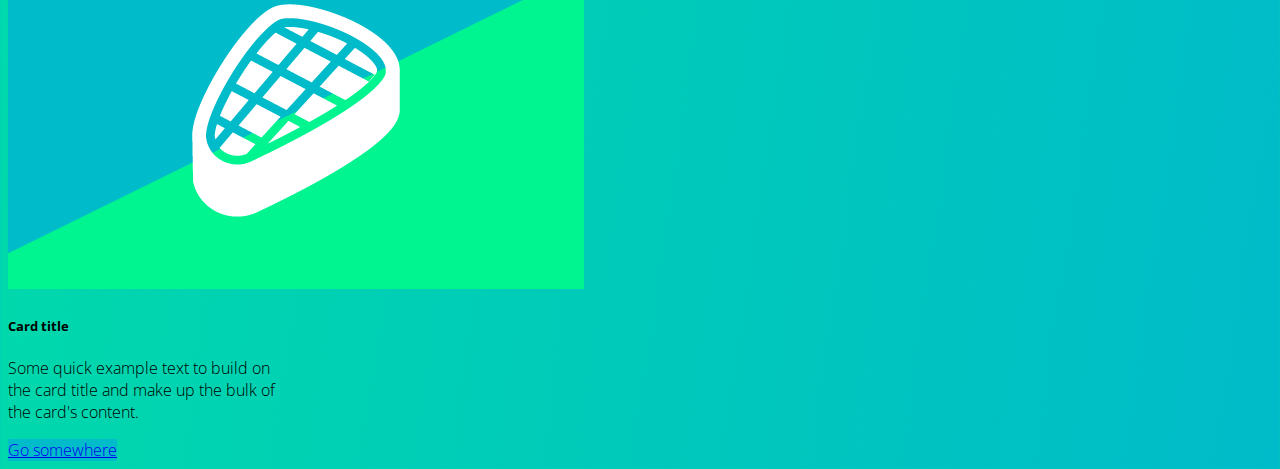
==== commit 393d0ac1: "cards" ====
--- a/Project4/index.html
+++ b/Project4/index.html
@@ -89,13 +89,13 @@
 
     <!-- Founders Message -->
 
-    <div class="row">
+    <div class="row my-5">
 
       <div class="col-12 col-md-4">
-        <img src="images/headshot-dan.jpg" class="img-fluid" alt="Daniel Walter Scott">
+        <img src="images/headshot-dan.jpg" class="img-fluid border rounded-start border-lg border-0" alt="Daniel Walter Scott">
       </div>
 
-      <div class="col-12 col-md-8 bg-white p-5 d-flex align-items-center">
+      <div class="col-12 col-md-8 bg-white p-5 d-flex align-items-center border border-dark rounded-end border-lg">
 
         <div class="founder">
 
@@ -109,19 +109,19 @@
 
     </div>
 
-    <div id="carouselExampleControls" class="carousel slide" data-bs-ride="carousel">
+    <div id="carouselExampleControls" class="carousel slide carousel-fade d-none d-md-block" data-bs-ride="carousel">
 
       <div class="carousel-inner">
 
-        <div class="carousel-item active">
+        <div class="carousel-item active" data-bs-interval="500">
           <img src="images/yogurt-1.png" class="d-block w-100" alt="...">
         </div>
 
-        <div class="carousel-item">
+        <div class="carousel-item" data-bs-interval="500">
           <img src="images/yogurt-2.png" class="d-block w-100" alt="...">
         </div>
 
-        <div class="carousel-item">
+        <div class="carousel-item" data-bs-interval="500">
           <img src="images/yogurt-3.png" class="d-block w-100" alt="...">
         </div>
 
@@ -143,52 +143,37 @@
 
     </div>
 
-    <div class="card" style="width: 18rem;">
-
-      <img src="images/product1.png" class="card-img-top" alt="...">
-
-      <div class="card-body">
-
-        <h5 class="card-title">Card title</h5>
-
-        <p class="card-text">Some quick example text to build on the card title and make up the bulk of the card's content.</p>
-
-        <a href="#" class="btn btn-primary">Go somewhere</a>
-
+    <div class="row my-5">
+      <div class="col">
+        <div class="card shadow" style="width: 18rem;">
+          <img src="images/product1.png" class="card-img-top" alt="...">
+          <div class="card-body">
+            <h5 class="card-title">Card title</h5>
+            <p class="card-text">Some quick example text to build on the card title and make up the bulk of the card's content.</p>
+            <a href="#" class="btn btn-primary stretched-link">Go somewhere</a>
+          </div>
+        </div>
       </div>
-
-    </div>
-
-    <div class="card" style="width: 18rem;">
-
-      <img src="images/product2.png" class="card-img-top" alt="...">
-
-      <div class="card-body">
-
-        <h5 class="card-title">Card title</h5>
-
-        <p class="card-text">Some quick example text to build on the card title and make up the bulk of the card's content.</p>
-
-        <a href="#" class="btn btn-primary">Go somewhere</a>
-
+      <div class="col">
+        <div class="card shadow" style="width: 18rem;">
+          <img src="images/product2.png" class="card-img-top" alt="...">
+          <div class="card-body">
+            <h5 class="card-title">Card title</h5>
+            <p class="card-text">Some quick example text to build on the card title and make up the bulk of the card's content.</p>
+            <a href="#" class="btn btn-primary stretched-link">Go somewhere</a>
+          </div>
+        </div>
       </div>
-
-    </div>
-
-    <div class="card" style="width: 18rem;">
-
-      <img src="images/product3.png" class="card-img-top" alt="...">
-
-      <div class="card-body">
-
-        <h5 class="card-title">Card title</h5>
-
-        <p class="card-text">Some quick example text to build on the card title and make up the bulk of the card's content.</p>
-
-        <a href="#" class="btn btn-primary">Go somewhere</a>
-
+      <div class="col">
+        <div class="card shadow" style="width: 18rem;">
+          <img src="images/product3.png" class="card-img-top" alt="...">
+          <div class="card-body">
+            <h5 class="card-title">Card title</h5>
+            <p class="card-text">Some quick example text to build on the card title and make up the bulk of the card's content.</p>
+            <a href="#" class="btn btn-primary stretched-link">Go somewhere</a>
+          </div>
+        </div>
       </div>
-
     </div>
 
   </div>
--- a/Project4/style.css
+++ b/Project4/style.css
@@ -24,4 +24,9 @@
 
 .btn-outline-light:hover {
     background-color: rgba(255, 255, 255, 0.201);
-}+}
+
+.btn-primary, .btn-primary:hover{
+    background-color: #00BBC9;
+    border: #00BBC9;
+}
